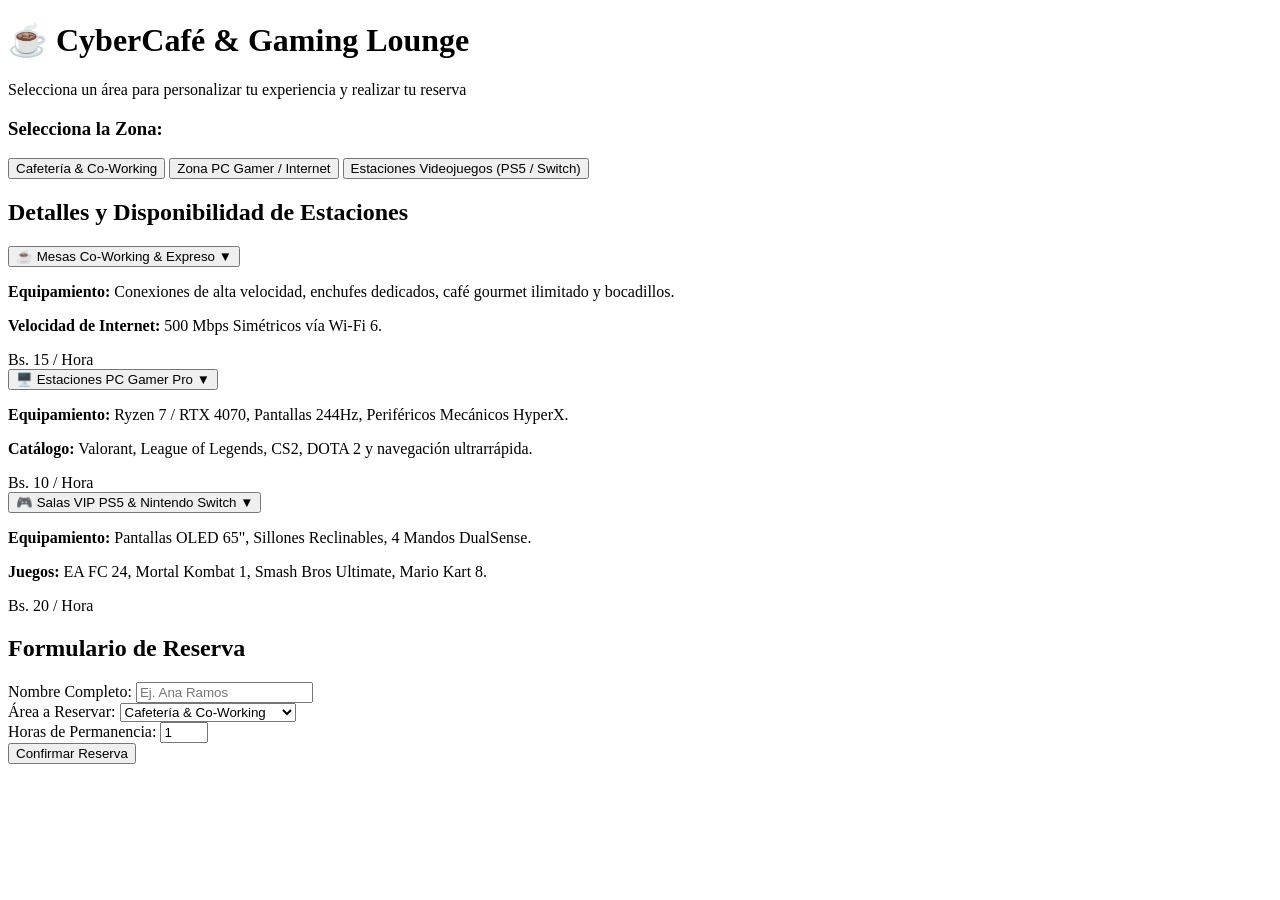
==== lab-jquery/cibercafe.html @ 89946afa "Se creo cibercafe.html para reservaciones Se creo un html para reservar servicion en un cibercafe" ====
<!DOCTYPE html>
<html lang="es">
<head>
    <meta charset="UTF-8">
    <meta name="viewport" content="width=device-width, initial-scale=1.0">
    <title>CyberCafé & Gaming Zone - Reservas</title>
    <link rel="stylesheet" href="estilos.css">
    <script src="https://code.jquery.com/jquery-3.7.1.min.js"></script>
</head>
<body class="theme-default">

    <header class="header">
        <h1 id="main-icon">☕ CyberCafé & Gaming Lounge</h1>
        <p>Selecciona un área para personalizar tu experiencia y realizar tu reserva</p>
    </header>

    <main class="container">
        
        <section class="theme-selector">
            <h3>Selecciona la Zona:</h3>
            <div class="selector-buttons">
                <button class="btn-zone active" data-zone="cafe" data-icon="☕" data-theme="theme-cafe">
                    Cafetería & Co-Working
                </button>
                <button class="btn-zone" data-zone="pc" data-icon="🖥️" data-theme="theme-pc">
                    Zona PC Gamer / Internet
                </button>
                <button class="btn-zone" data-zone="console" data-icon="🎮" data-theme="theme-console">
                    Estaciones Videojuegos (PS5 / Switch)
                </button>
            </div>
        </section>

        <section class="services-section">
            <h2>Detalles y Disponibilidad de Estaciones</h2>

            <div class="service-card" data-zone="cafe">
                <button class="accordion-btn">
                    <span>☕ Mesas Co-Working & Expreso</span>
                    <span class="arrow">▼</span>
                </button>
                <div class="accordion-panel">
                    <p><strong>Equipamiento:</strong> Conexiones de alta velocidad, enchufes dedicados, café gourmet ilimitado y bocadillos.</p>
                    <p><strong>Velocidad de Internet:</strong> 500 Mbps Simétricos vía Wi-Fi 6.</p>
                    <span class="price">Bs. 15 / Hora</span>
                </div>
            </div>
            <div class="service-card" data-zone="pc">
                <button class="accordion-btn">
                    <span>🖥️ Estaciones PC Gamer Pro</span>
                    <span class="arrow">▼</span>
                </button>
                <div class="accordion-panel">
                    <p><strong>Equipamiento:</strong> Ryzen 7 / RTX 4070, Pantallas 244Hz, Periféricos Mecánicos HyperX.</p>
                    <p><strong>Catálogo:</strong> Valorant, League of Legends, CS2, DOTA 2 y navegación ultrarrápida.</p>
                    <span class="price">Bs. 10 / Hora</span>
                </div>
            </div>

            <div class="service-card" data-zone="console">
                <button class="accordion-btn">
                    <span>🎮 Salas VIP PS5 & Nintendo Switch</span>
                    <span class="arrow">▼</span>
                </button>
                <div class="accordion-panel">
                    <p><strong>Equipamiento:</strong> Pantallas OLED 65", Sillones Reclinables, 4 Mandos DualSense.</p>
                    <p><strong>Juegos:</strong> EA FC 24, Mortal Kombat 1, Smash Bros Ultimate, Mario Kart 8.</p>
                    <span class="price">Bs. 20 / Hora</span>
                </div>
            </div>
        </section>

        <section class="booking-section">
            <h2>Formulario de Reserva</h2>
            <form id="booking-form">
                <div class="form-group">
                    <label for="nombre">Nombre Completo:</label>
                    <input type="text" id="nombre" required placeholder="Ej. Ana Ramos">
                </div>

                <div class="form-group">
                    <label for="servicio">Área a Reservar:</label>
                    <select id="servicio" required>
                        <option value="cafeteria">Cafetería & Co-Working</option>
                        <option value="pc-gamer">Zona PC Gamer / Internet</option>
                        <option value="consolas">Estación Consolas VIP</option>
                    </select>
                </div>

                <div class="form-group">
                    <label for="horas">Horas de Permanencia:</label>
                    <input type="number" id="horas" min="1" max="10" value="1" required>
                </div>

                <button type="submit" class="btn-submit">Confirmar Reserva</button>
            </form>
            <div id="booking-summary" class="summary-box"></div>
        </section>

    </main>

    <script src="script.js"></script>
</body>
</html>
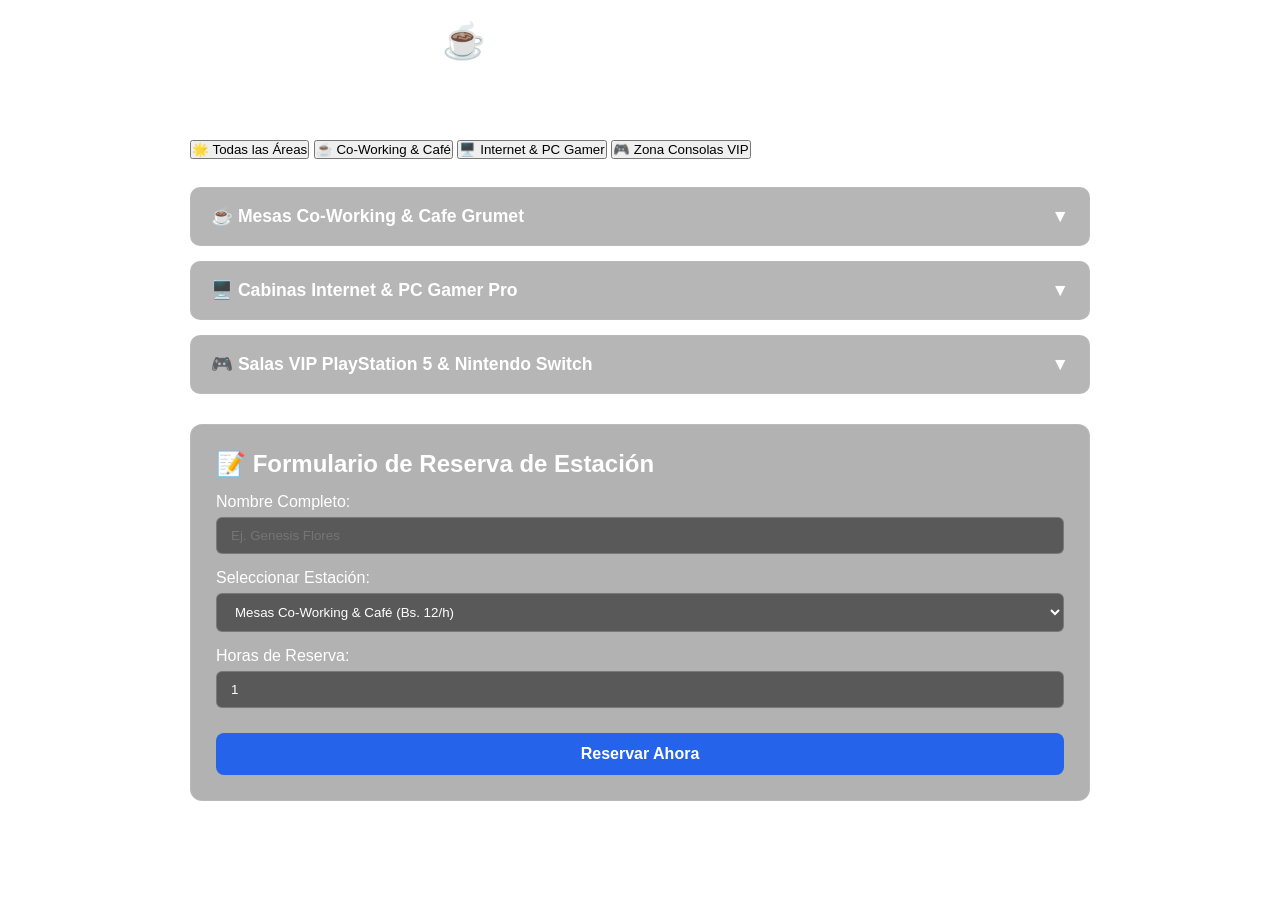
==== commit 9dc32f89: "Actualizacion de la pagina html" ====
--- a/lab-jquery/cibercafe.html
+++ b/lab-jquery/cibercafe.html
@@ -7,94 +7,91 @@
     <link rel="stylesheet" href="estilos.css">
     <script src="https://code.jquery.com/jquery-3.7.1.min.js"></script>
 </head>
-<body class="theme-default">
+<body>
 
     <header class="header">
-        <h1 id="main-icon">☕ CyberCafé & Gaming Lounge</h1>
-        <p>Selecciona un área para personalizar tu experiencia y realizar tu reserva</p>
+        <h1>☕ CiberCafe & Gaming</h1>
+        <p>Reserva tu estación de alta velocidad, zona de co-working o cabina de juego</p>
     </header>
 
     <main class="container">
         
-        <section class="theme-selector">
-            <h3>Selecciona la Zona:</h3>
-            <div class="selector-buttons">
-                <button class="btn-zone active" data-zone="cafe" data-icon="☕" data-theme="theme-cafe">
-                    Cafetería & Co-Working
-                </button>
-                <button class="btn-zone" data-zone="pc" data-icon="🖥️" data-theme="theme-pc">
-                    Zona PC Gamer / Internet
-                </button>
-                <button class="btn-zone" data-zone="console" data-icon="🎮" data-theme="theme-console">
-                    Estaciones Videojuegos (PS5 / Switch)
-                </button>
+        <section class="filter-section">
+            <h3>Filtrar por Área:</h3>
+            <div class="filter-buttons">
+                <button class="btn-filter active" data-filter="all">🌟 Todas las Áreas</button>
+                <button class="btn-filter" data-filter="cafe">☕ Co-Working & Café</button>
+                <button class="btn-filter" data-filter="pc">🖥️ Internet & PC Gamer</button>
+                <button class="btn-filter" data-filter="console">🎮 Zona Consolas VIP</button>
             </div>
         </section>
 
         <section class="services-section">
-            <h2>Detalles y Disponibilidad de Estaciones</h2>
+            <h2>Estaciones Disponibles</h2>
 
-            <div class="service-card" data-zone="cafe">
+            <div class="service-card" data-category="cafe">
                 <button class="accordion-btn">
-                    <span>☕ Mesas Co-Working & Expreso</span>
+                    <span>☕ Mesas Co-Working & Cafe Grumet</span>
                     <span class="arrow">▼</span>
                 </button>
                 <div class="accordion-panel">
-                    <p><strong>Equipamiento:</strong> Conexiones de alta velocidad, enchufes dedicados, café gourmet ilimitado y bocadillos.</p>
-                    <p><strong>Velocidad de Internet:</strong> 500 Mbps Simétricos vía Wi-Fi 6.</p>
-                    <span class="price">Bs. 15 / Hora</span>
-                </div>
-            </div>
-            <div class="service-card" data-zone="pc">
-                <button class="accordion-btn">
-                    <span>🖥️ Estaciones PC Gamer Pro</span>
-                    <span class="arrow">▼</span>
-                </button>
-                <div class="accordion-panel">
-                    <p><strong>Equipamiento:</strong> Ryzen 7 / RTX 4070, Pantallas 244Hz, Periféricos Mecánicos HyperX.</p>
-                    <p><strong>Catálogo:</strong> Valorant, League of Legends, CS2, DOTA 2 y navegación ultrarrápida.</p>
+                    <p><strong>Equipamiento:</strong> Conexión Wi-Fi 6 de alta velocidad, enchufes multiples, barra de café ilimitado.</p>
+                    <p><strong>Ideal para:</strong> Estudiantes de UPDS, teletrabajo y reuniones de proyectos.</p>
                     <span class="price">Bs. 10 / Hora</span>
                 </div>
             </div>
 
-            <div class="service-card" data-zone="console">
+            <div class="service-card" data-category="pc">
                 <button class="accordion-btn">
-                    <span>🎮 Salas VIP PS5 & Nintendo Switch</span>
+                    <span>🖥️ Cabinas Internet & PC Gamer Pro</span>
                     <span class="arrow">▼</span>
                 </button>
                 <div class="accordion-panel">
-                    <p><strong>Equipamiento:</strong> Pantallas OLED 65", Sillones Reclinables, 4 Mandos DualSense.</p>
-                    <p><strong>Juegos:</strong> EA FC 24, Mortal Kombat 1, Smash Bros Ultimate, Mario Kart 8.</p>
-                    <span class="price">Bs. 20 / Hora</span>
+                    <p><strong>Equipamiento:</strong> Ryzen 7, Gráficos RTX 4060, Monitores 180Hz, Periféricos Mecánicos.</p>
+                    <p><strong>Juegos / Red:</strong> Acceso libre a plataformas de desarrollo, juegos multijugador y fibra óptica dedicada.</p>
+                    <span class="price">Bs. 12 / Hora</span>
+                </div>
+            </div>
+
+            <div class="service-card" data-category="console">
+                <button class="accordion-btn">
+                    <span>🎮 Salas VIP PlayStation 5 & Nintendo Switch</span>
+                    <span class="arrow">▼</span>
+                </button>
+                <div class="accordion-panel">
+                    <p><strong>Equipamiento:</strong> Pantallas 4K de 55 pulgadas, sillones gaming ergonómicos, mandos DualSense.</p>
+                    <p><strong>Catálogo:</strong> EA FC 24, Mortal Kombat 1, Super Smash Bros.</p>
+                    <span class="price">Bs. 18 / Hora</span>
                 </div>
             </div>
         </section>
 
         <section class="booking-section">
-            <h2>Formulario de Reserva</h2>
+            <h2>📝 Formulario de Reserva de Estación</h2>
             <form id="booking-form">
                 <div class="form-group">
                     <label for="nombre">Nombre Completo:</label>
-                    <input type="text" id="nombre" required placeholder="Ej. Ana Ramos">
+                    <input type="text" id="nombre" required placeholder="Ej. Genesis Flores">
                 </div>
 
                 <div class="form-group">
-                    <label for="servicio">Área a Reservar:</label>
+                    <label for="servicio">Seleccionar Estación:</label>
                     <select id="servicio" required>
-                        <option value="cafeteria">Cafetería & Co-Working</option>
-                        <option value="pc-gamer">Zona PC Gamer / Internet</option>
-                        <option value="consolas">Estación Consolas VIP</option>
+                        <option value="Mesas Co-Working & Café">Mesas Co-Working & Café (Bs. 12/h)</option>
+                        <option value="Cabinas Internet & PC Gamer">Cabinas Internet & PC Gamer (Bs. 10/h)</option>
+                        <option value="Salas VIP PlayStation 5">Salas VIP PlayStation 5 (Bs. 18/h)</option>
                     </select>
                 </div>
 
                 <div class="form-group">
-                    <label for="horas">Horas de Permanencia:</label>
-                    <input type="number" id="horas" min="1" max="10" value="1" required>
+                    <label for="horas">Horas de Reserva:</label>
+                    <input type="number" id="horas" min="1" max="8" value="1" required>
                 </div>
 
-                <button type="submit" class="btn-submit">Confirmar Reserva</button>
+                <button type="submit" class="btn-submit">Reservar Ahora</button>
             </form>
-            <div id="booking-summary" class="summary-box"></div>
+
+            <div id="booking-summary" class="summary-box" style="display: none;"></div>
         </section>
 
     </main>
--- a/lab-jquery/estilos.css
+++ b/lab-jquery/estilos.css
@@ -0,0 +1,183 @@
+* {
+    box-sizing: border-box;
+    margin: 0;
+    padding: 0;
+    font-family: 'Segoe UI', Tahoma, Geneva, Verdana, sans-serif;
+    transition: background 0.4s ease, color 0.3s ease;
+}
+
+body {
+    min-height: 100vh;
+    padding: 20px;
+    color: #ffffff;
+}
+
+body.theme-default, body.theme-cafe {
+    background: linear-gradient(135deg, #2c1d11 0%, #4a2e1b 50%, #1a0f0a 100%);
+}
+
+body.theme-pc {
+    background: linear-gradient(135deg, #0f0c20 0%, #1b1035 50%, #080314 100%);
+}
+
+body.theme-console {
+    background: linear-gradient(135deg, #051923 0%, #003554 50%, #000c14 100%);
+}
+
+.container {
+    max-width: 900px;
+    margin: 0 auto;
+}
+
+.header {
+    text-align: center;
+    margin-bottom: 30px;
+}
+
+.header h1 {
+    font-size: 2.2rem;
+    margin-bottom: 8px;
+}
+
+.theme-selector {
+    background: rgba(255, 255, 255, 0.08);
+    backdrop-filter: blur(8px);
+    padding: 20px;
+    border-radius: 12px;
+    text-align: center;
+    margin-bottom: 25px;
+    border: 1px solid rgba(255, 255, 255, 0.1);
+}
+
+.selector-buttons {
+    display: flex;
+    gap: 12px;
+    justify-content: center;
+    flex-wrap: wrap;
+    margin-top: 15px;
+}
+
+.btn-zone {
+    padding: 10px 18px;
+    border: none;
+    border-radius: 8px;
+    background: rgba(255, 255, 255, 0.15);
+    color: #fff;
+    font-weight: 600;
+    cursor: pointer;
+    transition: all 0.3s ease;
+}
+
+.btn-zone:hover, .btn-zone.active {
+    background: #ffffff;
+    color: #111;
+    transform: translateY(-2px);
+}
+
+.services-section {
+    margin-bottom: 30px;
+}
+
+.service-card {
+    margin-bottom: 15px;
+    border-radius: 10px;
+    overflow: hidden;
+    background: rgba(0, 0, 0, 0.3);
+    border: 1px solid rgba(255, 255, 255, 0.1);
+}
+
+.accordion-btn {
+    width: 100%;
+    padding: 18px 20px;
+    background: rgba(255, 255, 255, 0.05);
+    color: #fff;
+    border: none;
+    font-size: 1.1rem;
+    font-weight: bold;
+    display: flex;
+    justify-content: space-between;
+    align-items: center;
+    cursor: pointer;
+    text-align: left;
+}
+
+.accordion-btn:hover {
+    background: rgba(255, 255, 255, 0.12);
+}
+
+.accordion-panel {
+    display: none;
+    padding: 20px;
+    background: rgba(0, 0, 0, 0.4);
+    border-top: 1px solid rgba(255, 255, 255, 0.05);
+    line-height: 1.6;
+}
+
+.accordion-panel p {
+    margin-bottom: 8px;
+}
+
+.price {
+    display: inline-block;
+    margin-top: 10px;
+    font-weight: bold;
+    color: #4ade80;
+    background: rgba(74, 222, 128, 0.1);
+    padding: 4px 10px;
+    border-radius: 6px;
+}
+
+.booking-section {
+    background: rgba(0, 0, 0, 0.3);
+    padding: 25px;
+    border-radius: 12px;
+    border: 1px solid rgba(255, 255, 255, 0.1);
+}
+
+.booking-section h2 {
+    margin-bottom: 15px;
+}
+
+.form-group {
+    margin-bottom: 15px;
+}
+
+.form-group label {
+    display: block;
+    margin-bottom: 6px;
+}
+
+.form-group input, .form-group select {
+    width: 100%;
+    padding: 10px 14px;
+    border-radius: 6px;
+    border: 1px solid rgba(255, 255, 255, 0.2);
+    background: rgba(0, 0, 0, 0.5);
+    color: #fff;
+}
+
+.btn-submit {
+    width: 100%;
+    padding: 12px;
+    border: none;
+    border-radius: 8px;
+    background: #2563eb;
+    color: #fff;
+    font-size: 1rem;
+    font-weight: bold;
+    cursor: pointer;
+    margin-top: 10px;
+}
+
+.btn-submit:hover {
+    background: #1d4ed8;
+}
+
+.summary-box {
+    display: none;
+    margin-top: 20px;
+    padding: 15px;
+    border-radius: 8px;
+    background: rgba(34, 197, 94, 0.2);
+    border: 1px solid #22c55e;
+}
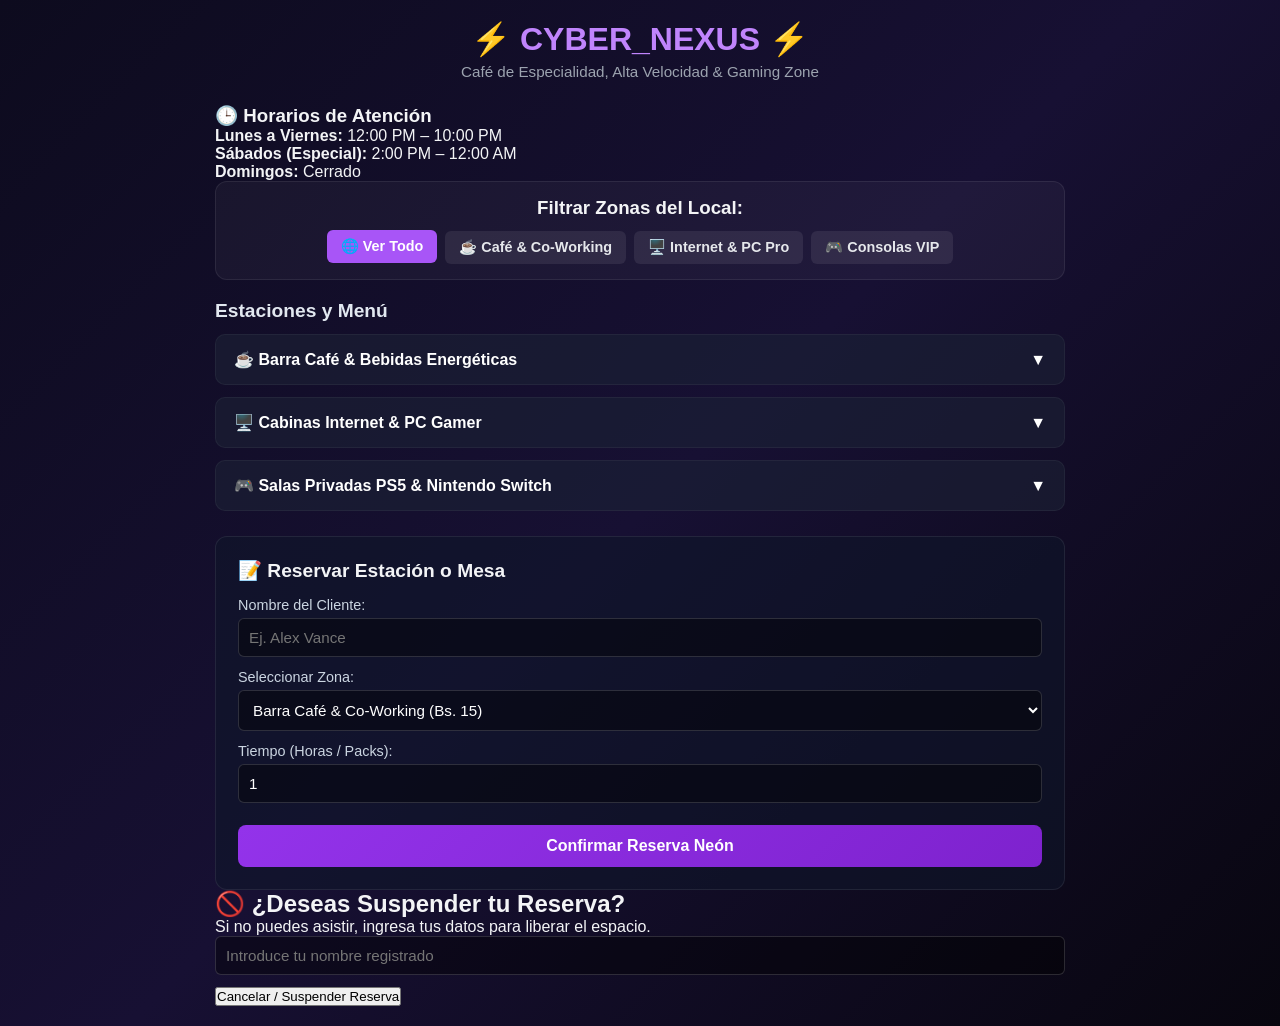
==== commit b8e8ccac: "Update CyberCafé to CYBER_NEXUS branding" ====
--- a/lab-jquery/cibercafe.html
+++ b/lab-jquery/cibercafe.html
@@ -3,95 +3,115 @@
 <head>
     <meta charset="UTF-8">
     <meta name="viewport" content="width=device-width, initial-scale=1.0">
-    <title>CyberCafé & Gaming Zone - Reservas</title>
+    <title>CYBER_NEXUS // Café & Gaming Lounge</title>
     <link rel="stylesheet" href="estilos.css">
     <script src="https://code.jquery.com/jquery-3.7.1.min.js"></script>
 </head>
 <body>
 
     <header class="header">
-        <h1>☕ CiberCafe & Gaming</h1>
-        <p>Reserva tu estación de alta velocidad, zona de co-working o cabina de juego</p>
+        <h1 class="neon-title">⚡ CYBER_NEXUS ⚡</h1>
+        <p>Café de Especialidad, Alta Velocidad & Gaming Zone</p>
     </header>
 
     <main class="container">
         
+        <section class="schedule-section">
+            <h3>🕒 Horarios de Atención</h3>
+            <div class="schedule-grid">
+                <p><strong>Lunes a Viernes:</strong> 12:00 PM – 10:00 PM</p>
+                <p><strong>Sábados (Especial):</strong> 2:00 PM – 12:00 AM</p>
+                <p><strong>Domingos:</strong> Cerrado </p>
+            </div>
+        </section>
+
         <section class="filter-section">
-            <h3>Filtrar por Área:</h3>
+            <h3>Filtrar Zonas del Local:</h3>
             <div class="filter-buttons">
-                <button class="btn-filter active" data-filter="all">🌟 Todas las Áreas</button>
-                <button class="btn-filter" data-filter="cafe">☕ Co-Working & Café</button>
-                <button class="btn-filter" data-filter="pc">🖥️ Internet & PC Gamer</button>
-                <button class="btn-filter" data-filter="console">🎮 Zona Consolas VIP</button>
+                <button class="btn-filter active" data-filter="all">🌐 Ver Todo</button>
+                <button class="btn-filter" data-filter="cafe">☕ Café & Co-Working</button>
+                <button class="btn-filter" data-filter="pc">🖥️ Internet & PC Pro</button>
+                <button class="btn-filter" data-filter="console">🎮 Consolas VIP</button>
             </div>
         </section>
 
         <section class="services-section">
-            <h2>Estaciones Disponibles</h2>
+            <h2>Estaciones y Menú</h2>
 
             <div class="service-card" data-category="cafe">
                 <button class="accordion-btn">
-                    <span>☕ Mesas Co-Working & Cafe Grumet</span>
+                    <span>☕ Barra Café & Bebidas Energéticas</span>
                     <span class="arrow">▼</span>
                 </button>
                 <div class="accordion-panel">
-                    <p><strong>Equipamiento:</strong> Conexión Wi-Fi 6 de alta velocidad, enchufes multiples, barra de café ilimitado.</p>
-                    <p><strong>Ideal para:</strong> Estudiantes de UPDS, teletrabajo y reuniones de proyectos.</p>
-                    <span class="price">Bs. 10 / Hora</span>
+                    <p><strong>Especialidades:</strong> Espresso doble, Cappuccino artesanal, Iced Latte y bebidas energéticas Monster/RedBull.</p>
+                    <p><strong>Co-Working:</strong> Mesas con conexiones eléctricas y fibra óptica dedicada.</p>
+                    <span class="price">Desde Bs. 15 / Consumo o Hora</span>
                 </div>
             </div>
 
             <div class="service-card" data-category="pc">
                 <button class="accordion-btn">
-                    <span>🖥️ Cabinas Internet & PC Gamer Pro</span>
+                    <span>🖥️ Cabinas Internet & PC Gamer</span>
                     <span class="arrow">▼</span>
                 </button>
                 <div class="accordion-panel">
-                    <p><strong>Equipamiento:</strong> Ryzen 7, Gráficos RTX 4060, Monitores 180Hz, Periféricos Mecánicos.</p>
-                    <p><strong>Juegos / Red:</strong> Acceso libre a plataformas de desarrollo, juegos multijugador y fibra óptica dedicada.</p>
+                    <p><strong>Hardware:</strong> AMD Ryzen 7, RTX 4065 Ti, Monitores curvos 240Hz, Teclados mecánicos RGB.</p>
+                    <p><strong>Conectividad:</strong> Ping ultra bajo (1ms) para eSports y desarrollo.</p>
                     <span class="price">Bs. 12 / Hora</span>
                 </div>
             </div>
 
             <div class="service-card" data-category="console">
                 <button class="accordion-btn">
-                    <span>🎮 Salas VIP PlayStation 5 & Nintendo Switch</span>
+                    <span>🎮 Salas Privadas PS5 & Nintendo Switch</span>
                     <span class="arrow">▼</span>
                 </button>
                 <div class="accordion-panel">
-                    <p><strong>Equipamiento:</strong> Pantallas 4K de 55 pulgadas, sillones gaming ergonómicos, mandos DualSense.</p>
-                    <p><strong>Catálogo:</strong> EA FC 24, Mortal Kombat 1, Super Smash Bros.</p>
-                    <span class="price">Bs. 18 / Hora</span>
+                    <p><strong>Equipamiento:</strong> Pantallas OLED 65", sillones reclinables ergonómicos y mandos DualSense Pro.</p>
+                    <p><strong>Torneos:</strong> FC24, Mortal Kombat 1, Tekken 8 y Smash Bros.</p>
+                    <span class="price">Bs. 20 / Hora</span>
                 </div>
             </div>
         </section>
 
         <section class="booking-section">
-            <h2>📝 Formulario de Reserva de Estación</h2>
+            <h2>📝 Reservar Estación o Mesa</h2>
             <form id="booking-form">
                 <div class="form-group">
-                    <label for="nombre">Nombre Completo:</label>
-                    <input type="text" id="nombre" required placeholder="Ej. Genesis Flores">
+                    <label for="nombre">Nombre del Cliente:</label>
+                    <input type="text" id="nombre" required placeholder="Ej. Alex Vance">
                 </div>
 
                 <div class="form-group">
-                    <label for="servicio">Seleccionar Estación:</label>
+                    <label for="servicio">Seleccionar Zona:</label>
                     <select id="servicio" required>
-                        <option value="Mesas Co-Working & Café">Mesas Co-Working & Café (Bs. 12/h)</option>
-                        <option value="Cabinas Internet & PC Gamer">Cabinas Internet & PC Gamer (Bs. 10/h)</option>
-                        <option value="Salas VIP PlayStation 5">Salas VIP PlayStation 5 (Bs. 18/h)</option>
+                        <option value="Barra Café & Co-Working">Barra Café & Co-Working (Bs. 15)</option>
+                        <option value="Cabinas Internet & PC Gamer">Cabinas Internet & PC Gamer (Bs. 12/h)</option>
+                        <option value="Salas Privadas PS5">Salas Privadas PS5 (Bs. 20/h)</option>
                     </select>
                 </div>
 
                 <div class="form-group">
-                    <label for="horas">Horas de Reserva:</label>
-                    <input type="number" id="horas" min="1" max="8" value="1" required>
+                    <label for="horas">Tiempo (Horas / Packs):</label>
+                    <input type="number" id="horas" min="1" max="6" value="1" required>
                 </div>
 
-                <button type="submit" class="btn-submit">Reservar Ahora</button>
+                <button type="submit" class="btn-submit">Confirmar Reserva Neón</button>
             </form>
+            <div id="booking-summary" class="summary-box" style="display: none;"></div>
+        </section>
 
-            <div id="booking-summary" class="summary-box" style="display: none;"></div>
+        <section class="cancel-section">
+            <h2>🚫 ¿Deseas Suspender tu Reserva?</h2>
+            <p class="cancel-desc">Si no puedes asistir, ingresa tus datos para liberar el espacio.</p>
+            <form id="cancel-form">
+                <div class="form-group">
+                    <input type="text" id="cancel-nombre" required placeholder="Introduce tu nombre registrado">
+                </div>
+                <button type="submit" class="btn-cancel">Cancelar / Suspender Reserva</button>
+            </form>
+            <div id="cancel-summary" class="summary-cancel-box" style="display: none;"></div>
         </section>
 
     </main>
--- a/lab-jquery/estilos.css
+++ b/lab-jquery/estilos.css
@@ -3,97 +3,97 @@
     margin: 0;
     padding: 0;
     font-family: 'Segoe UI', Tahoma, Geneva, Verdana, sans-serif;
-    transition: background 0.4s ease, color 0.3s ease;
 }
 
 body {
+    background: linear-gradient(135deg, #0d0b1e 0%, #171033 50%, #08060f 100%);
+    color: #f3f4f6;
     min-height: 100vh;
     padding: 20px;
-    color: #ffffff;
-}
-
-body.theme-default, body.theme-cafe {
-    background: linear-gradient(135deg, #2c1d11 0%, #4a2e1b 50%, #1a0f0a 100%);
-}
-
-body.theme-pc {
-    background: linear-gradient(135deg, #0f0c20 0%, #1b1035 50%, #080314 100%);
-}
-
-body.theme-console {
-    background: linear-gradient(135deg, #051923 0%, #003554 50%, #000c14 100%);
 }
 
 .container {
-    max-width: 900px;
+    max-width: 850px;
     margin: 0 auto;
 }
 
 .header {
     text-align: center;
-    margin-bottom: 30px;
+    margin-bottom: 25px;
 }
 
 .header h1 {
-    font-size: 2.2rem;
-    margin-bottom: 8px;
+    font-size: 2rem;
+    color: #c084fc;
+    margin-bottom: 5px;
 }
 
-.theme-selector {
-    background: rgba(255, 255, 255, 0.08);
-    backdrop-filter: blur(8px);
-    padding: 20px;
+.header p {
+    color: #9ca3af;
+    font-size: 0.95rem;
+}
+
+.filter-section {
+    background: rgba(255, 255, 255, 0.04);
+    border: 1px solid rgba(255, 255, 255, 0.08);
+    padding: 15px;
     border-radius: 12px;
     text-align: center;
-    margin-bottom: 25px;
-    border: 1px solid rgba(255, 255, 255, 0.1);
+    margin-bottom: 20px;
 }
 
-.selector-buttons {
+.filter-buttons {
     display: flex;
-    gap: 12px;
+    gap: 8px;
     justify-content: center;
     flex-wrap: wrap;
-    margin-top: 15px;
+    margin-top: 12px;
 }
 
-.btn-zone {
-    padding: 10px 18px;
+.btn-filter {
+    padding: 8px 14px;
     border: none;
-    border-radius: 8px;
-    background: rgba(255, 255, 255, 0.15);
-    color: #fff;
+    border-radius: 6px;
+    background: rgba(255, 255, 255, 0.08);
+    color: #e5e7eb;
     font-weight: 600;
     cursor: pointer;
-    transition: all 0.3s ease;
+    font-size: 0.9rem;
+    transition: all 0.2s ease;
 }
 
-.btn-zone:hover, .btn-zone.active {
-    background: #ffffff;
-    color: #111;
-    transform: translateY(-2px);
+.btn-filter:hover, .btn-filter.active {
+    background: #a855f7;
+    color: #fff;
+    transform: translateY(-1px);
 }
 
 .services-section {
-    margin-bottom: 30px;
+    margin-bottom: 25px;
+}
+
+.services-section h2 {
+    font-size: 1.2rem;
+    margin-bottom: 12px;
+    color: #e2e8f0;
 }
 
 .service-card {
-    margin-bottom: 15px;
+    margin-bottom: 12px;
     border-radius: 10px;
     overflow: hidden;
-    background: rgba(0, 0, 0, 0.3);
-    border: 1px solid rgba(255, 255, 255, 0.1);
+    background: rgba(15, 23, 42, 0.6);
+    border: 1px solid rgba(255, 255, 255, 0.08);
 }
 
 .accordion-btn {
     width: 100%;
-    padding: 18px 20px;
-    background: rgba(255, 255, 255, 0.05);
+    padding: 15px 18px;
+    background: rgba(255, 255, 255, 0.03);
     color: #fff;
     border: none;
-    font-size: 1.1rem;
-    font-weight: bold;
+    font-size: 1rem;
+    font-weight: 600;
     display: flex;
     justify-content: space-between;
     align-items: center;
@@ -102,19 +102,17 @@
 }
 
 .accordion-btn:hover {
-    background: rgba(255, 255, 255, 0.12);
+    background: rgba(255, 255, 255, 0.08);
 }
 
 .accordion-panel {
     display: none;
-    padding: 20px;
-    background: rgba(0, 0, 0, 0.4);
+    padding: 18px;
+    background: rgba(0, 0, 0, 0.25);
     border-top: 1px solid rgba(255, 255, 255, 0.05);
-    line-height: 1.6;
-}
-
-.accordion-panel p {
-    margin-bottom: 8px;
+    line-height: 1.5;
+    font-size: 0.95rem;
+    color: #cbd5e1;
 }
 
 .price {
@@ -125,35 +123,40 @@
     background: rgba(74, 222, 128, 0.1);
     padding: 4px 10px;
     border-radius: 6px;
+    font-size: 0.9rem;
 }
 
 .booking-section {
-    background: rgba(0, 0, 0, 0.3);
-    padding: 25px;
+    background: rgba(15, 23, 42, 0.6);
+    padding: 22px;
     border-radius: 12px;
-    border: 1px solid rgba(255, 255, 255, 0.1);
+    border: 1px solid rgba(255, 255, 255, 0.08);
 }
 
 .booking-section h2 {
+    font-size: 1.2rem;
     margin-bottom: 15px;
 }
 
 .form-group {
-    margin-bottom: 15px;
+    margin-bottom: 12px;
 }
 
 .form-group label {
     display: block;
-    margin-bottom: 6px;
+    margin-bottom: 5px;
+    font-size: 0.9rem;
+    color: #cbd5e1;
 }
 
 .form-group input, .form-group select {
     width: 100%;
-    padding: 10px 14px;
+    padding: 10px;
     border-radius: 6px;
-    border: 1px solid rgba(255, 255, 255, 0.2);
-    background: rgba(0, 0, 0, 0.5);
+    border: 1px solid rgba(255, 255, 255, 0.15);
+    background: rgba(0, 0, 0, 0.4);
     color: #fff;
+    font-size: 0.95rem;
 }
 
 .btn-submit {
@@ -161,23 +164,36 @@
     padding: 12px;
     border: none;
     border-radius: 8px;
-    background: #2563eb;
+    background: linear-gradient(135deg, #9333ea, #7e22ce);
     color: #fff;
     font-size: 1rem;
     font-weight: bold;
     cursor: pointer;
     margin-top: 10px;
+    transition: opacity 0.2s;
 }
 
 .btn-submit:hover {
-    background: #1d4ed8;
+    opacity: 0.9;
 }
 
 .summary-box {
-    display: none;
-    margin-top: 20px;
-    padding: 15px;
+    margin-top: 18px;
+    padding: 18px;
     border-radius: 8px;
-    background: rgba(34, 197, 94, 0.2);
-    border: 1px solid #22c55e;
+    background: rgba(20, 83, 45, 0.4);
+    border: 2px solid #22c55e;
+    box-shadow: 0 4px 20px rgba(34, 197, 94, 0.15);
 }
+
+.summary-box h3 {
+    color: #4ade80;
+    margin-bottom: 8px;
+    font-size: 1.05rem;
+}
+
+.summary-box p {
+    font-size: 0.95rem;
+    margin-bottom: 4px;
+    color: #e2e8f0;
+}
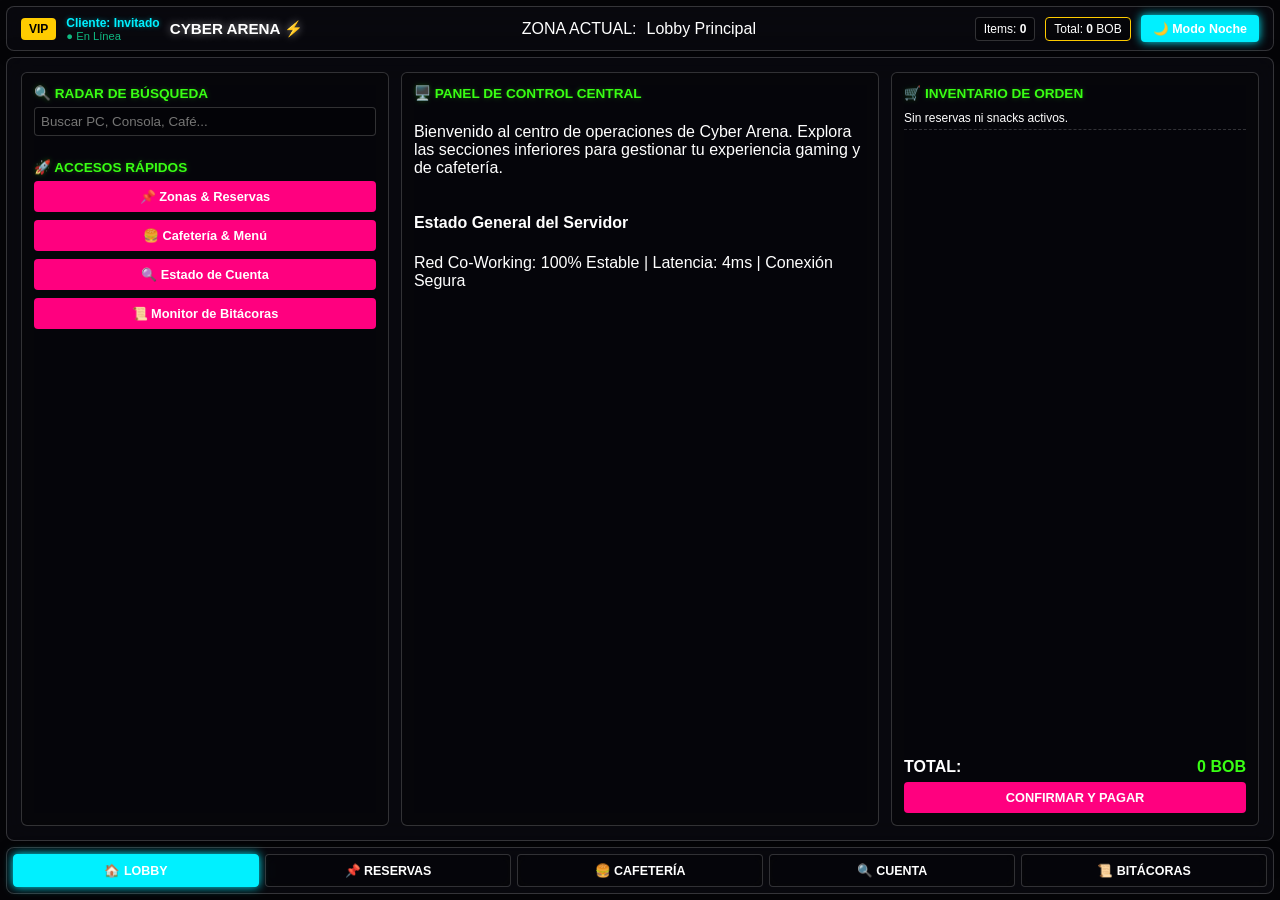
==== commit 0fb392f5: "Actualizacion del cibercafe" ====
--- a/lab-jquery/cibercafe.html
+++ b/lab-jquery/cibercafe.html
@@ -1,121 +1,267 @@
 <!DOCTYPE html>
 <html lang="es">
 <head>
-    <meta charset="UTF-8">
-    <meta name="viewport" content="width=device-width, initial-scale=1.0">
-    <title>CYBER_NEXUS // Café & Gaming Lounge</title>
-    <link rel="stylesheet" href="estilos.css">
-    <script src="https://code.jquery.com/jquery-3.7.1.min.js"></script>
+  <meta charset="UTF-8">
+  <meta name="viewport" content="width=device-width, initial-scale=1.0">
+  <title>CYBER ARENA</title>
+  <link rel="stylesheet" href="estilos.css">
+  <script src="https://code.jquery.com/jquery-3.7.1.min.js"></script>
 </head>
-<body>
-
-    <header class="header">
-        <h1 class="neon-title">⚡ CYBER_NEXUS ⚡</h1>
-        <p>Café de Especialidad, Alta Velocidad & Gaming Zone</p>
+<body class="vista-bg-1">
+
+  <div id="toast-alert" class="toast-hidden">
+    <div class="toast-titulo" id="toast-titulo">SISTEMA</div>
+    <div class="toast-cuerpo" id="toast-cuerpo">Acción completada.</div>
+  </div>
+
+  <div id="app-container-hud">
+
+    <header id="hud-header">
+      <div class="hud-left">
+        <div class="avatar-box">VIP</div>
+        <div class="perfil-info">
+          <span class="jugador-nombre" id="hud-jugador">Cliente: Invitado</span>
+          <span class="jugador-estado">● En Línea</span>
+        </div>
+        <div class="logo-hud">CYBER ARENA ⚡</div>
+      </div>
+
+      <div class="hud-center">
+        <span class="etiqueta-hud">ZONA ACTUAL:</span>
+        <span id="indicador-zona">Lobby Principal</span>
+      </div>
+
+      <div class="hud-right">
+        <div class="moneda-box">
+          <span>Items: <strong id="hud-items">0</strong></span>
+        </div>
+        <div class="moneda-box moneda-oro">
+          <span>Total: <strong id="hud-total">0</strong> BOB</span>
+        </div>
+        <button id="btn-tema" class="btn-theme-toggle" title="Cambiar Tema">🌙 Modo Noche</button>
+      </div>
     </header>
 
-    <main class="container">
-        
-        <section class="schedule-section">
-            <h3>🕒 Horarios de Atención</h3>
-            <div class="schedule-grid">
-                <p><strong>Lunes a Viernes:</strong> 12:00 PM – 10:00 PM</p>
-                <p><strong>Sábados (Especial):</strong> 2:00 PM – 12:00 AM</p>
-                <p><strong>Domingos:</strong> Cerrado </p>
-            </div>
-        </section>
-
-        <section class="filter-section">
-            <h3>Filtrar Zonas del Local:</h3>
-            <div class="filter-buttons">
-                <button class="btn-filter active" data-filter="all">🌐 Ver Todo</button>
-                <button class="btn-filter" data-filter="cafe">☕ Café & Co-Working</button>
-                <button class="btn-filter" data-filter="pc">🖥️ Internet & PC Pro</button>
-                <button class="btn-filter" data-filter="console">🎮 Consolas VIP</button>
-            </div>
-        </section>
-
-        <section class="services-section">
-            <h2>Estaciones y Menú</h2>
-
-            <div class="service-card" data-category="cafe">
-                <button class="accordion-btn">
-                    <span>☕ Barra Café & Bebidas Energéticas</span>
-                    <span class="arrow">▼</span>
-                </button>
-                <div class="accordion-panel">
-                    <p><strong>Especialidades:</strong> Espresso doble, Cappuccino artesanal, Iced Latte y bebidas energéticas Monster/RedBull.</p>
-                    <p><strong>Co-Working:</strong> Mesas con conexiones eléctricas y fibra óptica dedicada.</p>
-                    <span class="price">Desde Bs. 15 / Consumo o Hora</span>
-                </div>
-            </div>
-
-            <div class="service-card" data-category="pc">
-                <button class="accordion-btn">
-                    <span>🖥️ Cabinas Internet & PC Gamer</span>
-                    <span class="arrow">▼</span>
-                </button>
-                <div class="accordion-panel">
-                    <p><strong>Hardware:</strong> AMD Ryzen 7, RTX 4065 Ti, Monitores curvos 240Hz, Teclados mecánicos RGB.</p>
-                    <p><strong>Conectividad:</strong> Ping ultra bajo (1ms) para eSports y desarrollo.</p>
-                    <span class="price">Bs. 12 / Hora</span>
-                </div>
-            </div>
-
-            <div class="service-card" data-category="console">
-                <button class="accordion-btn">
-                    <span>🎮 Salas Privadas PS5 & Nintendo Switch</span>
-                    <span class="arrow">▼</span>
-                </button>
-                <div class="accordion-panel">
-                    <p><strong>Equipamiento:</strong> Pantallas OLED 65", sillones reclinables ergonómicos y mandos DualSense Pro.</p>
-                    <p><strong>Torneos:</strong> FC24, Mortal Kombat 1, Tekken 8 y Smash Bros.</p>
-                    <span class="price">Bs. 20 / Hora</span>
-                </div>
-            </div>
-        </section>
-
-        <section class="booking-section">
-            <h2>📝 Reservar Estación o Mesa</h2>
-            <form id="booking-form">
-                <div class="form-group">
-                    <label for="nombre">Nombre del Cliente:</label>
-                    <input type="text" id="nombre" required placeholder="Ej. Alex Vance">
-                </div>
-
-                <div class="form-group">
-                    <label for="servicio">Seleccionar Zona:</label>
-                    <select id="servicio" required>
-                        <option value="Barra Café & Co-Working">Barra Café & Co-Working (Bs. 15)</option>
-                        <option value="Cabinas Internet & PC Gamer">Cabinas Internet & PC Gamer (Bs. 12/h)</option>
-                        <option value="Salas Privadas PS5">Salas Privadas PS5 (Bs. 20/h)</option>
-                    </select>
-                </div>
-
-                <div class="form-group">
-                    <label for="horas">Tiempo (Horas / Packs):</label>
-                    <input type="number" id="horas" min="1" max="6" value="1" required>
-                </div>
-
-                <button type="submit" class="btn-submit">Confirmar Reserva Neón</button>
-            </form>
-            <div id="booking-summary" class="summary-box" style="display: none;"></div>
-        </section>
-
-        <section class="cancel-section">
-            <h2>🚫 ¿Deseas Suspender tu Reserva?</h2>
-            <p class="cancel-desc">Si no puedes asistir, ingresa tus datos para liberar el espacio.</p>
-            <form id="cancel-form">
-                <div class="form-group">
-                    <input type="text" id="cancel-nombre" required placeholder="Introduce tu nombre registrado">
-                </div>
-                <button type="submit" class="btn-cancel">Cancelar / Suspender Reserva</button>
-            </form>
-            <div id="cancel-summary" class="summary-cancel-box" style="display: none;"></div>
-        </section>
+    <main id="hud-main-content">
+
+      <section id="vista-lobby" class="vista-hud vista-activa">
+        <div class="lobby-grid-pro">
+          <div class="panel-hud-card">
+            <h3>🔍 Radar de Búsqueda</h3>
+            <input type="text" id="inputRadar" placeholder="Buscar PC, Consola, Café..." class="input-field">
+            
+            <h3 style="margin-top: 15px;">🚀 Accesos Rápidos</h3>
+            <div class="btn-group-vertical">
+              <button class="btn-accion-pro" onclick="cambiarVistaCompleta('vista-reservas', 'Zonas y Reservas', 'vista-bg-2')">📌 Zonas & Reservas</button>
+              <button class="btn-accion-pro" onclick="cambiarVistaCompleta('vista-cafeteria', 'Cafetería & Menú', 'vista-bg-3')">🍔 Cafetería & Menú</button>
+              <button class="btn-accion-pro" onclick="cambiarVistaCompleta('vista-cuenta', 'Estado de Cuenta', 'vista-bg-4')">🔍 Estado de Cuenta</button>
+              <button class="btn-accion-pro" onclick="cambiarVistaCompleta('vista-bitacoras', 'Monitor de Bitácoras', 'vista-bg-5')">📜 Monitor de Bitácoras</button>
+            </div>
+          </div>
+
+          <div class="panel-hud-card">
+            <h3>🖥️ Panel de Control Central</h3>
+            <p>Bienvenido al centro de operaciones de Cyber Arena. Explora las secciones inferiores para gestionar tu experiencia gaming y de cafetería.</p>
+            <div class="info-banner-glow">
+              <h4>Estado General del Servidor</h4>
+              <p>Red Co-Working: 100% Estable | Latencia: 4ms | Conexión Segura</p>
+            </div>
+          </div>
+
+          <div class="panel-hud-card">
+            <h3>🛒 Inventario de Orden</h3>
+            <ul id="lista-carrito-lobby" class="lista-carrito-box">
+              <li class="carrito-vacio">Sin reservas ni snacks activos.</li>
+            </ul>
+            <div style="margin-top: auto;">
+              <div style="display: flex; justify-content: space-between; margin-bottom: 6px; font-weight: bold;">
+                <span>TOTAL:</span>
+                <span id="carritoTotalLabel" style="color: var(--section-title);">0 BOB</span>
+              </div>
+              <button class="btn-buy" onclick="abrirCheckoutModal()">CONFIRMAR Y PAGAR</button>
+            </div>
+          </div>
+        </div>
+      </section>
+
+      <section id="vista-reservas" class="vista-hud" style="display: none;">
+        <div class="barra-vista-interna">
+          <button class="btn-volver" onclick="cambiarVistaCompleta('vista-lobby', 'Lobby Principal', 'vista-bg-1')">⬅ Volver al Lobby</button>
+          <h2 class="titulo-vista">GESTIÓN DE ZONAS, MAPA Y RESERVAS</h2>
+        </div>
+        <div class="contenedor-scroll-vista">
+          <div class="grid-dos-columnas">
+            
+            <div class="panel-hud-card">
+              <h3>Fichas de Selección (Haz clic para asignar)</h3>
+              <div class="service-card product-selectable" onclick="seleccionarEstacionTarjeta(this, 'Cabinas PC Gamer Pro')">
+                <button class="accordion-btn">🖥️ Cabinas PC Gamer Pro (RTX 4060) <span class="arrow">▼</span></button>
+                <div class="accordion-panel"><p>Monitores 180Hz, periféricos mecánicos.</p><span class="price">10 BOB / h</span></div>
+              </div>
+              <div class="service-card product-selectable" onclick="seleccionarEstacionTarjeta(this, 'Salas VIP Consolas (PS5)')">
+                <button class="accordion-btn">🎮 Salas VIP Consolas (PS5 / Series X) <span class="arrow">▼</span></button>
+                <div class="accordion-panel"><p>Pantallas 4K 65", Mandos DualSense Pro.</p><span class="price">18 BOB / h</span></div>
+              </div>
+              <div class="service-card product-selectable" onclick="seleccionarEstacionTarjeta(this, 'Salas Normales Consolas (PS4/PS3)')">
+                <button class="accordion-btn">🕹️ Salas Normales Consolas (PS4 / PS3) <span class="arrow">▼</span></button>
+                <div class="accordion-panel"><p>Pantallas LED 43", catálogos clásicos.</p><span class="price">12 BOB / h</span></div>
+              </div>
+              <div class="service-card product-selectable" onclick="seleccionarEstacionTarjeta(this, 'Mesas Co-Working & Café')">
+                <button class="accordion-btn">☕ Mesas Co-Working & Café <span class="arrow">▼</span></button>
+                <div class="accordion-panel"><p>Wi-Fi 6 de alta velocidad, enchufes y confort.</p><span class="price">12 BOB / h</span></div>
+              </div>
+            </div>
+
+            <div class="panel-hud-card">
+              <h3>Formulario de Reserva con Validación</h3>
+              <form id="form-reserva">
+                <label>Nombre del Jugador / Cliente:</label>
+                <input type="text" id="nombreCliente" placeholder="Ej: Genesis Alejandra" class="input-field">
+                
+                <label>Zona o Estación a Reservar:</label>
+                <select id="areaReserva" class="input-field">
+                  <option value="Cabinas PC Gamer Pro">Cabinas PC Gamer Pro (10 BOB/h)</option>
+                  <option value="Salas VIP Consolas (PS5)">Salas VIP Consolas (18 BOB/h)</option>
+                  <option value="Salas Normales Consolas (PS4/PS3)">Salas Normales Consolas (12 BOB/h)</option>
+                  <option value="Mesas Co-Working & Café">Mesas Co-Working & Café (12 BOB/h)</option>
+                </select>
+
+                <label>Duración en Horas:</label>
+                <input type="number" id="horasReserva" class="input-field" step="0.5" min="0.5" max="10" value="1" required>
+
+                <button type="submit" class="btn-buy">Confirmar y Asignar Estación</button>
+              </form>
+
+              <h3 style="margin-top: 15px;">🗺️ Mapa Ampliado de Equipos</h3>
+              <div id="mapaGridCompleto" class="mapa-grid-ampliado">
+                <div class="mapa-card libre" data-id="PC-01">PC-01 <br><small>Disponible</small></div>
+                <div class="mapa-card libre" data-id="PC-02">PC-02 <br><small>Disponible</small></div>
+                <div class="mapa-card libre" data-id="PS5-01">PS5-01 <br><small>Disponible</small></div>
+                <div class="mapa-card libre" data-id="PS4-01">PS4-01 <br><small>Disponible</small></div>
+                <div class="mapa-card libre" data-id="MESA-01">MESA-01 <br><small>Disponible</small></div>
+              </div>
+            </div>
+
+          </div>
+        </div>
+      </section>
+
+      <section id="vista-cafeteria" class="vista-hud" style="display: none;">
+        <div class="barra-vista-interna">
+          <button class="btn-volver" onclick="cambiarVistaCompleta('vista-lobby', 'Lobby Principal', 'vista-bg-1')">⬅ Volver al Lobby</button>
+          <h2 class="titulo-vista">CAFETERÍA & MENÚ "SOL CAFÉ" (SERVICIO A ESTACIÓN)</h2>
+        </div>
+        <div class="contenedor-scroll-vista">
+          <div style="margin-bottom: 12px; background: var(--card-bg-sub); padding: 10px; border-radius: 6px; border: 1px solid var(--border);">
+            <label style="color: var(--section-title); font-weight: bold;">Selecciona tu Estación Activa para enviar el pedido:</label>
+            <select id="selectEquipoMenu" class="input-field" style="max-width: 400px; margin-top: 4px;">
+              <option value="">-- Primero reserva una estación --</option>
+            </select>
+          </div>
+
+          <div class="menu-categorias-grid">
+     
+            <div class="panel-hud-card">
+              <h3>☕ Cafés & Especiales</h3>
+              <div class="menu-item-row" onclick="pedirItem('Espresso', 10)"><span>Espresso</span><strong>10 BOB</strong></div>
+              <div class="menu-item-row" onclick="pedirItem('Americano', 12)"><span>Americano</span><strong>12 BOB</strong></div>
+              <div class="menu-item-row" onclick="pedirItem('Cappuccino', 15)"><span>Cappuccino</span><strong>15 BOB</strong></div>
+              <div class="menu-item-row" onclick="pedirItem('Latte / Macchiato', 15)"><span>Latte / Macchiato</span><strong>15 BOB</strong></div>
+              <div class="menu-item-row" onclick="pedirItem('Café Helado / Frappé', 16)"><span>Café Helado / Frappé</span><strong>16 BOB</strong></div>
+            </div>
+          
+            <div class="panel-hud-card">
+              <h3>🥪 Panes & Sándwiches</h3>
+              <div class="menu-item-row" onclick="pedirItem('Pan con Chicharrón', 22)"><span>Pan con Chicharrón</span><strong>22 BOB</strong></div>
+              <div class="menu-item-row" onclick="pedirItem('Sándwich Club', 28)"><span>Sándwich Club</span><strong>28 BOB</strong></div>
+              <div class="menu-item-row" onclick="pedirItem('Wrap de Pollo', 20)"><span>Wrap de Pollo</span><strong>20 BOB</strong></div>
+              <div class="menu-item-row" onclick="pedirItem('Salchipapa Gamer', 18)"><span>Salchipapa Gamer</span><strong>18 BOB</strong></div>
+              <div class="menu-item-row" onclick="pedirItem('Mini Pizzeta Pepperoni', 18)"><span>Mini Pizzeta</span><strong>18 BOB</strong></div>
+            </div>
+         
+            <div class="panel-hud-card">
+              <h3>🍰 Postres & Bebidas</h3>
+              <div class="menu-item-row" onclick="pedirItem('Cheesecake', 18)"><span>Cheesecake</span><strong>18 BOB</strong></div>
+              <div class="menu-item-row" onclick="pedirItem('Brownie con Helado', 16)"><span>Brownie con Helado</span><strong>16 BOB</strong></div>
+              <div class="menu-item-row" onclick="pedirItem('Bebida Energética Monster', 15)"><span>Bebida Monster</span><strong>15 BOB</strong></div>
+              <div class="menu-item-row" onclick="pedirItem('Pie de Limón', 17)"><span>Pie de Limón</span><strong>17 BOB</strong></div>
+              <div class="menu-item-row" onclick="pedirItem('Croissant / Muffin', 12)"><span>Croissant / Muffin</span><strong>12 BOB</strong></div>
+            </div>
+          </div>
+        </div>
+      </section>
+
+      <section id="vista-cuenta" class="vista-hud" style="display: none;">
+        <div class="barra-vista-interna">
+          <button class="btn-volver" onclick="cambiarVistaCompleta('vista-lobby', 'Lobby Principal', 'vista-bg-1')">⬅ Volver al Lobby</button>
+          <h2 class="titulo-vista">ESTADO DE CUENTA & LIBERACIÓN DE ESTACIÓN</h2>
+        </div>
+        <div class="contenedor-scroll-vista">
+          <div class="grid-dos-columnas">
+            <div class="panel-hud-card">
+              <h3>🔍 Consultar Cuenta Activa</h3>
+              <label>Cliente o Código de Estación:</label>
+              <input type="text" id="inputBusquedaCuenta" placeholder="Ej: Genesis o PC-01" class="input-field">
+              <button class="btn-buy" onclick="consultarCuentaCliente()">Buscar Cuenta</button>
+              <div id="resultadoConsultaCuenta" class="log-box-grande" style="margin-top: 10px; height: 160px;"></div>
+            </div>
+            <div class="panel-hud-card">
+              <h3>❌ Liberar / Suspender Estación</h3>
+              <label>Selecciona equipo a liberar:</label>
+              <select id="selectCancelarEstacion" class="input-field"><option value="">-- Seleccionar --</option></select>
+              <button class="btn-buy" style="background: #ef4444; margin-top: 10px;" onclick="liberarEstacionSistema()">Liberar y Finalizar Sesión</button>
+            </div>
+          </div>
+        </div>
+      </section>
+
+      <section id="vista-bitacoras" class="vista-hud" style="display: none;">
+        <div class="barra-vista-interna">
+          <button class="btn-volver" onclick="cambiarVistaCompleta('vista-lobby', 'Lobby Principal', 'vista-bg-1')">⬅ Volver al Lobby</button>
+          <h2 class="titulo-vista">MONITOR DE REGISTROS Y BITÁCORAS DEL SISTEMA</h2>
+        </div>
+        <div class="contenedor-scroll-vista">
+          <div class="grid-dos-columnas">
+            <div class="panel-hud-card">
+              <h3>📜 Bitácora de Acciones y Navegación DOM</h3>
+              <div id="logOutputEventos" class="log-box-grande">
+                <div>[Sistema] Monitor inicializado correctamente.</div>
+              </div>
+            </div>
+            <div class="panel-hud-card">
+              <h3>💰 Bitácora de Ventas & Transacciones</h3>
+              <div id="logOutputVentas" class="log-box-grande">
+                <div>[Caja] Sin transacciones completadas en esta sesión.</div>
+              </div>
+            </div>
+          </div>
+        </div>
+      </section>
 
     </main>
 
-    <script src="script.js"></script>
+    <footer class="hud-dock">
+      <button class="btn-dock-nav active" onclick="cambiarVistaCompleta('vista-lobby', 'Lobby Principal', 'vista-bg-1')">🏠 LOBBY</button>
+      <button class="btn-dock-nav" onclick="cambiarVistaCompleta('vista-reservas', 'Zonas y Reservas', 'vista-bg-2')">📌 RESERVAS</button>
+      <button class="btn-dock-nav" onclick="cambiarVistaCompleta('vista-cafeteria', 'Cafetería & Menú', 'vista-bg-3')">🍔 CAFETERÍA</button>
+      <button class="btn-dock-nav" onclick="cambiarVistaCompleta('vista-cuenta', 'Estado de Cuenta', 'vista-bg-4')">🔍 CUENTA</button>
+      <button class="btn-dock-nav" onclick="cambiarVistaCompleta('vista-bitacoras', 'Monitor de Bitácoras', 'vista-bg-5')">📜 BITÁCORAS</button>
+    </footer>
+
+  </div>
+
+  <div id="modal-checkout" class="modal-overlay" style="display: none;">
+    <div class="modal-contenido">
+      <h2>CHECKOUT DE PAGO</h2>
+      <div id="modal-resumen" style="margin: 10px 0; font-size: 0.85rem; max-height: 120px; overflow-y: auto;"></div>
+      <p style="font-weight: bold; color: var(--section-title); margin-bottom: 10px;">Total a Pagar: <span id="modalTotalPagar">0</span> BOB</p>
+      <label>Nombre del Jugador / Cliente:</label>
+      <input type="text" id="inputModalCliente" placeholder="Nombre obligatorio para el ticket" class="input-field">
+      <button class="btn-buy" onclick="procesarPagoFinal()">Pagar y Confirmar</button>
+      <button class="btn-action" style="background: #475569; margin-top: 6px;" onclick="$('#modal-checkout').fadeOut('fast')">Cancelar</button>
+    </div>
+  </div>
+
+  <script src="script.js"></script>
 </body>
-</html>
+</html>
--- a/lab-jquery/estilos.css
+++ b/lab-jquery/estilos.css
@@ -1,199 +1,193 @@
-* {
-    box-sizing: border-box;
-    margin: 0;
-    padding: 0;
-    font-family: 'Segoe UI', Tahoma, Geneva, Verdana, sans-serif;
+:root {
+  --bg: #050508;
+  --card-bg: rgba(15, 15, 24, 0.45); 
+  --card-bg-sub: rgba(0, 0, 0, 0.35);
+  --text: #ffffff;
+  --text-sub: #cbd5e1;
+  --accent-color: #00f0ff;
+  --border: rgba(255, 255, 255, 0.18);
+  --section-title: #39ff14;
+  --btn-bg: #ff007f;
+  --btn-text: #ffffff;
 }
 
-body {
-    background: linear-gradient(135deg, #0d0b1e 0%, #171033 50%, #08060f 100%);
-    color: #f3f4f6;
-    min-height: 100vh;
-    padding: 20px;
+
+body.light-mode {
+  --bg: #f8fafc;
+  --card-bg: rgba(240, 249, 255, 0.72); 
+  --card-bg-sub: rgba(255, 255, 255, 0.5);
+  --text: #0f172a;
+  --text-sub: #334155;
+  --accent-color: #0284c7;
+  --border: rgba(2, 132, 199, 0.25);
+  --section-title: #059669;
+  --btn-bg: #0284c7;
+  --btn-text: #ffffff;
 }
 
-.container {
-    max-width: 850px;
-    margin: 0 auto;
+* { box-sizing: border-box; }
+
+body {
+  margin: 0;
+  padding: 6px;
+  font-family: 'Segoe UI', Tahoma, Geneva, Verdana, sans-serif;
+  background-color: var(--bg);
+  color: var(--text);
+  height: 100vh;
+  overflow: hidden;
+  background-size: cover;
+  background-position: center;
+  background-attachment: fixed;
+  transition: background-image 0.4s ease-in-out;
 }
 
-.header {
-    text-align: center;
-    margin-bottom: 25px;
+body.vista-bg-1 { background-image: linear-gradient(rgba(5,5,8,0.5), rgba(5,5,8,0.5)), url('https://images.unsplash.com/photo-1542751371-adc38448a05e?q=80&w=1920&auto=format&fit=crop'); }
+body.vista-bg-2 { background-image: linear-gradient(rgba(5,5,8,0.5), rgba(5,5,8,0.5)), url('https://images.unsplash.com/photo-1550745165-9bc0b252726f?q=80&w=1920&auto=format&fit=crop'); }
+body.vista-bg-3 { background-image: linear-gradient(rgba(5,5,8,0.5), rgba(5,5,8,0.5)), url('https://images.unsplash.com/photo-1501339847302-ac426a4a7cbb?q=80&w=1920&auto=format&fit=crop'); }
+body.vista-bg-4 { background-image: linear-gradient(rgba(5,5,8,0.5), rgba(5,5,8,0.5)), url('https://images.unsplash.com/photo-1526374965328-7f61d4dc18c5?q=80&w=1920&auto=format&fit=crop'); }
+body.vista-bg-5 { background-image: linear-gradient(rgba(5,5,8,0.5), rgba(5,5,8,0.5)), url('https://images.unsplash.com/photo-1518770660439-4636190af475?q=80&w=1920&auto=format&fit=crop'); }
+
+#app-container-hud {
+  display: flex;
+  flex-direction: column;
+  height: calc(100vh - 12px);
+  gap: 6px;
 }
 
-.header h1 {
-    font-size: 2rem;
-    color: #c084fc;
-    margin-bottom: 5px;
+#hud-header {
+  display: flex;
+  justify-content: space-between;
+  align-items: center;
+  background: var(--card-bg);
+  border: 1px solid var(--border);
+  padding: 8px 14px;
+  border-radius: 8px;
+  backdrop-filter: blur(12px);
+  box-shadow: 0 4px 15px rgba(0, 0, 0, 0.2);
 }
 
-.header p {
-    color: #9ca3af;
-    font-size: 0.95rem;
+.hud-left, .hud-right, .hud-center { display: flex; align-items: center; gap: 10px; }
+.avatar-box { background: #ffcc00; color: #000; font-weight: 900; padding: 4px 8px; border-radius: 4px; font-size: 0.75rem; }
+.perfil-info { display: flex; flex-direction: column; font-size: 0.75rem; }
+.jugador-nombre { color: var(--accent-color); font-weight: bold; text-shadow: 0 0 5px rgba(0,240,255,0.4); }
+.jugador-estado { color: #10b981; font-size: 0.7rem; }
+.logo-hud { font-weight: 900; font-size: 0.95rem; text-shadow: 0 0 8px rgba(255,255,255,0.5); }
+
+.moneda-box { background: var(--card-bg-sub); border: 1px solid var(--border); padding: 4px 8px; border-radius: 4px; font-size: 0.75rem; }
+.moneda-oro { border-color: #ffcc00; color: var(--text); }
+
+.btn-theme-toggle {
+  background: var(--accent-color);
+  color: #fff;
+  border: none;
+  font-weight: bold;
+  padding: 6px 12px;
+  border-radius: 4px;
+  cursor: pointer;
+  font-size: 0.78rem;
+  box-shadow: 0 0 10px var(--accent-color);
 }
 
-.filter-section {
-    background: rgba(255, 255, 255, 0.04);
-    border: 1px solid rgba(255, 255, 255, 0.08);
-    padding: 15px;
-    border-radius: 12px;
-    text-align: center;
-    margin-bottom: 20px;
+#hud-main-content {
+  flex: 1;
+  background: var(--card-bg);
+  border: 1px solid var(--border);
+  border-radius: 8px;
+  padding: 14px;
+  overflow: hidden;
+  display: flex;
+  flex-direction: column;
+  backdrop-filter: blur(12px);
+  box-shadow: 0 10px 30px rgba(0, 0, 0, 0.3);
 }
 
-.filter-buttons {
-    display: flex;
-    gap: 8px;
-    justify-content: center;
-    flex-wrap: wrap;
-    margin-top: 12px;
+.vista-hud { height: 100%; display: flex; flex-direction: column; }
+.lobby-grid-pro { display: grid; grid-template-columns: 1fr 1.3fr 1fr; gap: 12px; height: 100%; }
+
+.panel-hud-card {
+  background: var(--card-bg-sub);
+  border: 1px solid var(--border);
+  border-radius: 6px;
+  padding: 12px;
+  display: flex;
+  flex-direction: column;
+  overflow-y: auto;
+  backdrop-filter: blur(6px);
 }
 
-.btn-filter {
-    padding: 8px 14px;
-    border: none;
-    border-radius: 6px;
-    background: rgba(255, 255, 255, 0.08);
-    color: #e5e7eb;
-    font-weight: 600;
-    cursor: pointer;
-    font-size: 0.9rem;
-    transition: all 0.2s ease;
+h3 { margin: 0 0 6px 0; font-size: 0.85rem; color: var(--section-title); text-transform: uppercase; text-shadow: 0 0 5px rgba(57,255,20,0.3); }
+
+.btn-accion-pro, .btn-buy {
+  padding: 8px 12px;
+  background: var(--btn-bg);
+  color: var(--btn-text);
+  border: none;
+  border-radius: 4px;
+  font-weight: bold;
+  cursor: pointer;
+  width: 100%;
+  font-size: 0.8rem;
+  transition: opacity 0.2s, transform 0.1s;
+}
+.btn-accion-pro:hover, .btn-buy:hover { opacity: 0.9; transform: translateY(-1px); }
+.btn-group-vertical { display: flex; flex-direction: column; gap: 8px; }
+
+.hud-dock {
+  display: grid;
+  grid-template-columns: repeat(5, 1fr);
+  gap: 6px;
+  background: var(--card-bg);
+  border: 1px solid var(--border);
+  padding: 6px;
+  border-radius: 8px;
+  backdrop-filter: blur(12px);
+  box-shadow: 0 4px 15px rgba(0, 0, 0, 0.2);
 }
 
-.btn-filter:hover, .btn-filter.active {
-    background: #a855f7;
-    color: #fff;
-    transform: translateY(-1px);
+.btn-dock-nav {
+  padding: 8px;
+  background: var(--card-bg-sub);
+  border: 1px solid var(--border);
+  color: var(--text);
+  font-weight: bold;
+  border-radius: 4px;
+  cursor: pointer;
+  text-align: center;
+  font-size: 0.78rem;
+  transition: all 0.2s;
+  backdrop-filter: blur(6px);
 }
+.btn-dock-nav.active { background: var(--accent-color); color: #fff; border-color: var(--accent-color); box-shadow: 0 0 10px var(--accent-color); }
 
-.services-section {
-    margin-bottom: 25px;
-}
+.barra-vista-interna { display: flex; justify-content: space-between; align-items: center; margin-bottom: 10px; padding-bottom: 6px; border-bottom: 1px solid var(--border); }
+.btn-volver { background: var(--card-bg-sub); border: 1px solid var(--border); color: var(--text); padding: 4px 8px; border-radius: 4px; cursor: pointer; }
+.titulo-vista { font-size: 0.95rem; color: var(--section-title); margin: 0; }
+.contenedor-scroll-vista { flex: 1; overflow-y: auto; }
+.grid-dos-columnas { display: grid; grid-template-columns: 1fr 1fr; gap: 12px; height: 100%; }
 
-.services-section h2 {
-    font-size: 1.2rem;
-    margin-bottom: 12px;
-    color: #e2e8f0;
-}
+.input-field { width: 100%; padding: 6px; margin-bottom: 8px; border-radius: 4px; border: 1px solid var(--border); background: var(--card-bg-sub); color: var(--text); }
+.input-error { border-color: #ef4444 !important; box-shadow: 0 0 8px rgba(239, 68, 68, 0.7); }
 
-.service-card {
-    margin-bottom: 12px;
-    border-radius: 10px;
-    overflow: hidden;
-    background: rgba(15, 23, 42, 0.6);
-    border: 1px solid rgba(255, 255, 255, 0.08);
-}
+.service-card { border: 1px solid var(--border); border-radius: 6px; margin-bottom: 6px; background: var(--card-bg-sub); cursor: pointer; }
+.service-card.selected-card { border-color: var(--section-title); box-shadow: 0 0 10px var(--section-title); }
+.accordion-btn { width: 100%; padding: 8px; background: transparent; color: var(--accent-color); border: none; font-weight: bold; text-align: left; cursor: pointer; }
+.accordion-panel { display: none; padding: 8px; border-top: 1px solid var(--border); font-size: 0.75rem; color: var(--text-sub); }
 
-.accordion-btn {
-    width: 100%;
-    padding: 15px 18px;
-    background: rgba(255, 255, 255, 0.03);
-    color: #fff;
-    border: none;
-    font-size: 1rem;
-    font-weight: 600;
-    display: flex;
-    justify-content: space-between;
-    align-items: center;
-    cursor: pointer;
-    text-align: left;
-}
+.menu-categorias-grid { display: grid; grid-template-columns: repeat(3, 1fr); gap: 10px; height: 100%; }
+.menu-item-row { display: flex; justify-content: space-between; padding: 6px 8px; border-bottom: 1px dashed var(--border); cursor: pointer; font-size: 0.8rem; background: rgba(0,0,0,0.15); border-radius: 4px; margin-bottom: 4px; }
+.menu-item-row:hover { background: rgba(0,240,255,0.2); color: var(--accent-color); }
 
-.accordion-btn:hover {
-    background: rgba(255, 255, 255, 0.08);
-}
+.log-box-grande { background: rgba(0,0,0,0.6); color: var(--accent-color); font-family: monospace; font-size: 0.72rem; padding: 8px; border-radius: 4px; border: 1px solid var(--border); height: 250px; overflow-y: auto; }
 
-.accordion-panel {
-    display: none;
-    padding: 18px;
-    background: rgba(0, 0, 0, 0.25);
-    border-top: 1px solid rgba(255, 255, 255, 0.05);
-    line-height: 1.5;
-    font-size: 0.95rem;
-    color: #cbd5e1;
-}
+.mapa-grid-ampliado { display: grid; grid-template-columns: repeat(3, 1fr); gap: 6px; margin-top: 8px; }
+.mapa-card { border: 1px solid var(--section-title); padding: 8px; text-align: center; border-radius: 4px; font-size: 0.75rem; font-weight: bold; background: var(--card-bg-sub); color: var(--section-title); }
+.mapa-card.ocupado { border-color: #ef4444; color: #ef4444; background: rgba(239,68,68,0.2); }
 
-.price {
-    display: inline-block;
-    margin-top: 10px;
-    font-weight: bold;
-    color: #4ade80;
-    background: rgba(74, 222, 128, 0.1);
-    padding: 4px 10px;
-    border-radius: 6px;
-    font-size: 0.9rem;
-}
+.lista-carrito-box { list-style: none; padding: 0; margin: 0 0 8px 0; max-height: 140px; overflow-y: auto; font-size: 0.75rem; }
+.lista-carrito-box li { border-bottom: 1px dashed var(--border); padding: 4px 0; }
 
-.booking-section {
-    background: rgba(15, 23, 42, 0.6);
-    padding: 22px;
-    border-radius: 12px;
-    border: 1px solid rgba(255, 255, 255, 0.08);
-}
+.modal-overlay { position: fixed; top:0; left:0; width:100%; height:100%; background: rgba(0,0,0,0.7); display: flex; align-items: center; justify-content: center; z-index: 999; backdrop-filter: blur(5px); }
+.modal-contenido { background: var(--card-bg); border: 2px solid var(--accent-color); padding: 20px; border-radius: 8px; width: 380px; backdrop-filter: blur(15px); color: var(--text); box-shadow: 0 0 25px rgba(0,240,255,0.3); }
 
-.booking-section h2 {
-    font-size: 1.2rem;
-    margin-bottom: 15px;
-}
-
-.form-group {
-    margin-bottom: 12px;
-}
-
-.form-group label {
-    display: block;
-    margin-bottom: 5px;
-    font-size: 0.9rem;
-    color: #cbd5e1;
-}
-
-.form-group input, .form-group select {
-    width: 100%;
-    padding: 10px;
-    border-radius: 6px;
-    border: 1px solid rgba(255, 255, 255, 0.15);
-    background: rgba(0, 0, 0, 0.4);
-    color: #fff;
-    font-size: 0.95rem;
-}
-
-.btn-submit {
-    width: 100%;
-    padding: 12px;
-    border: none;
-    border-radius: 8px;
-    background: linear-gradient(135deg, #9333ea, #7e22ce);
-    color: #fff;
-    font-size: 1rem;
-    font-weight: bold;
-    cursor: pointer;
-    margin-top: 10px;
-    transition: opacity 0.2s;
-}
-
-.btn-submit:hover {
-    opacity: 0.9;
-}
-
-.summary-box {
-    margin-top: 18px;
-    padding: 18px;
-    border-radius: 8px;
-    background: rgba(20, 83, 45, 0.4);
-    border: 2px solid #22c55e;
-    box-shadow: 0 4px 20px rgba(34, 197, 94, 0.15);
-}
-
-.summary-box h3 {
-    color: #4ade80;
-    margin-bottom: 8px;
-    font-size: 1.05rem;
-}
-
-.summary-box p {
-    font-size: 0.95rem;
-    margin-bottom: 4px;
-    color: #e2e8f0;
-}
+#toast-alert { position: fixed; top: 14px; right: 18px; background: var(--card-bg); border: 2px solid var(--accent-color); padding: 10px 14px; border-radius: 6px; z-index: 9999; backdrop-filter: blur(10px); color: var(--text); box-shadow: 0 0 15px rgba(0,240,255,0.4); }
+.toast-hidden { display: none; }
